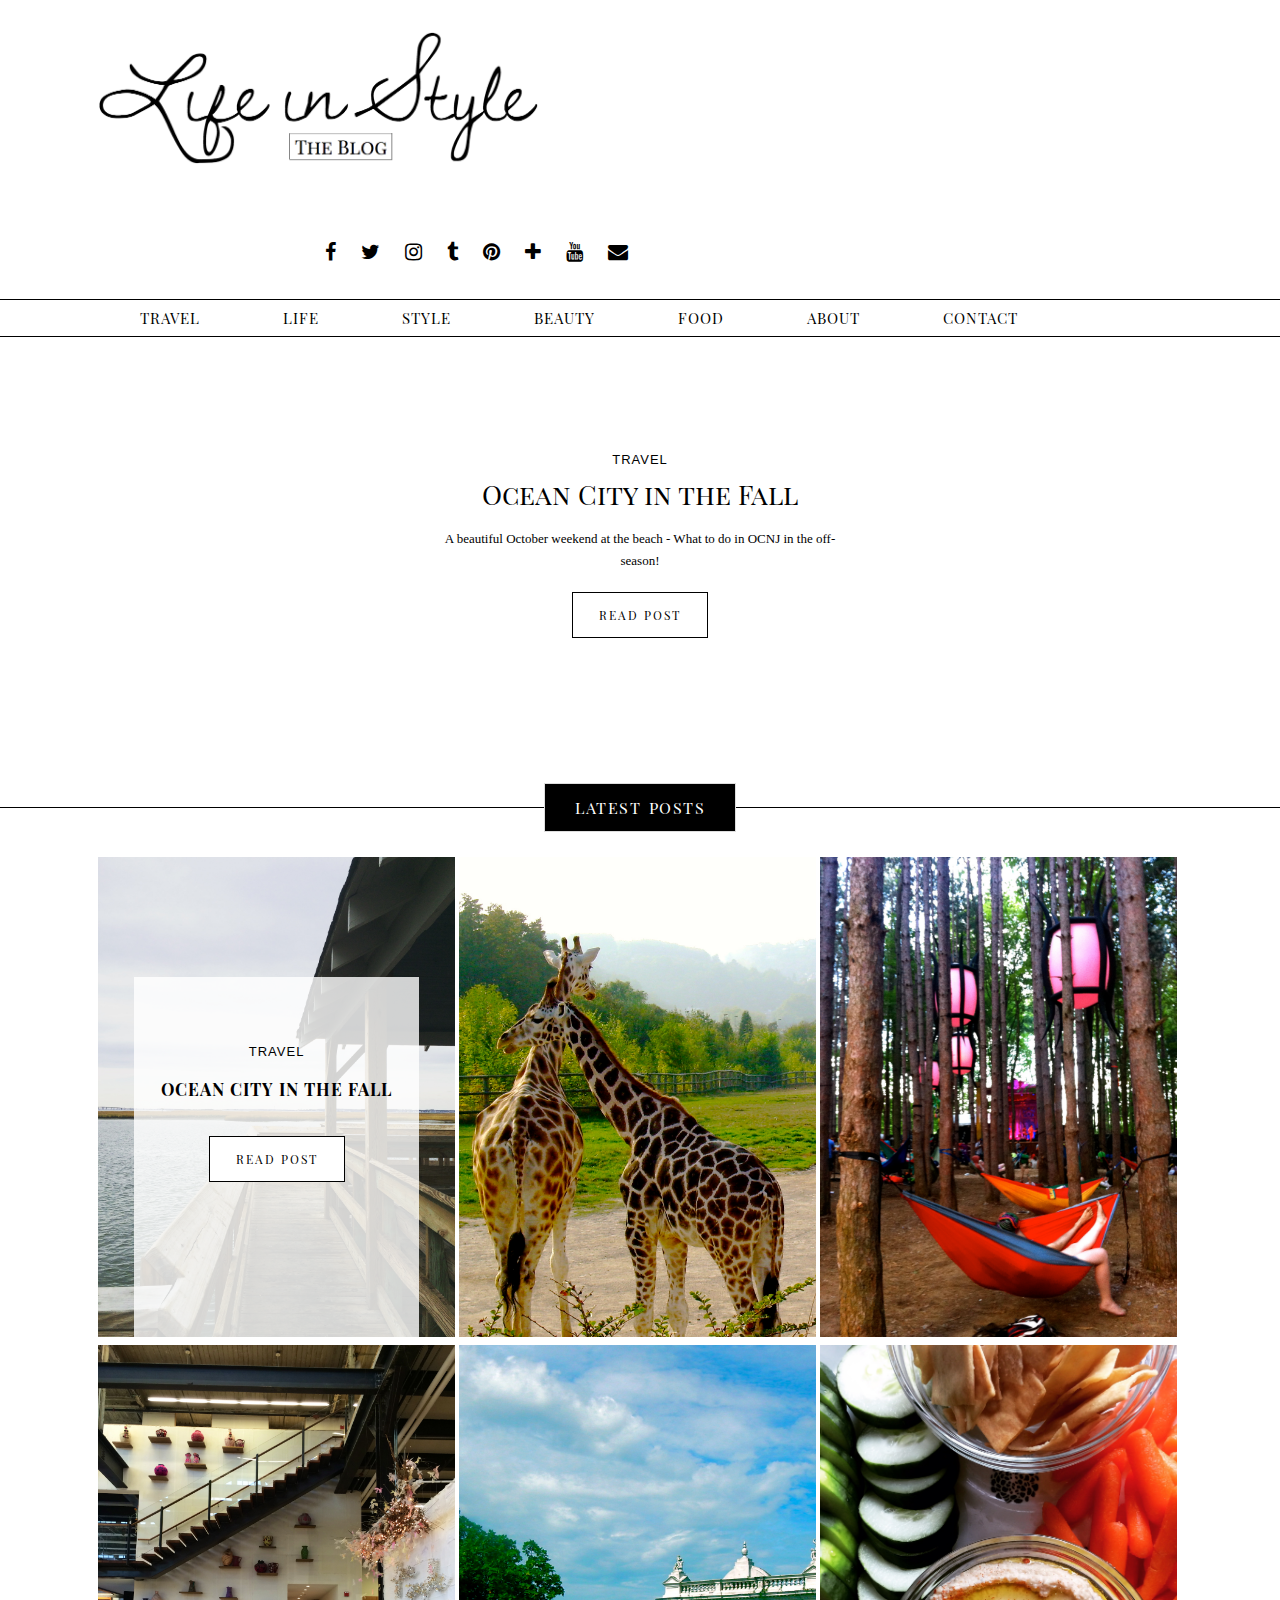
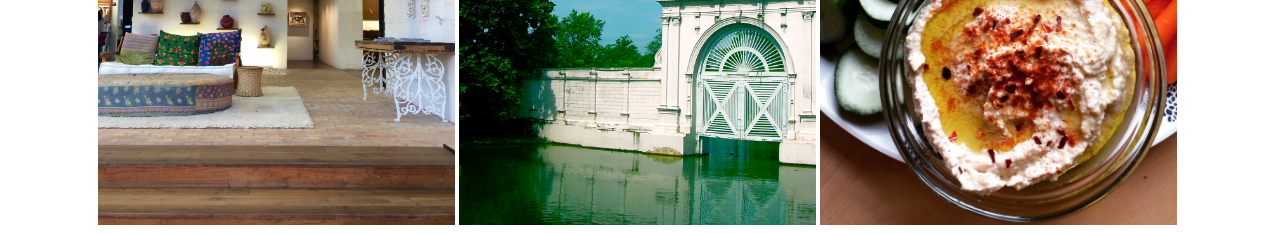
==== index.html @ 9d738d6c "first commit" ====
<!DOCTYPE html>
<html>
<head>
	<meta charset="utf-8">
    <meta http-equiv="X-UA-Compatible" content="IE=edge">
    <meta name="viewport" content="width=device-width, initial-scale=1">
	<!-- Latest compiled and minified CSS -->
	<link rel="stylesheet" href="https://maxcdn.bootstrapcdn.com/bootstrap/3.3.5/css/bootstrap.min.css" integrity="sha512-dTfge/zgoMYpP7QbHy4gWMEGsbsdZeCXz7irItjcC3sPUFtf0kuFbDz/ixG7ArTxmDjLXDmezHubeNikyKGVyQ==" crossorigin="anonymous">
	<!-- Latest compiled and minified JavaScript -->
	<script src="https://maxcdn.bootstrapcdn.com/bootstrap/3.3.5/js/bootstrap.min.js" integrity="sha512-K1qjQ+NcF2TYO/eI3M6v8EiNYZfA95pQumfvcVrTHtwQVDG+aHRqLi/ETn2uB+1JqwYqVG3LIvdm9lj6imS/pQ==" crossorigin="anonymous"></script>
	<link rel="stylesheet" href="https://maxcdn.bootstrapcdn.com/font-awesome/4.4.0/css/font-awesome.min.css">
	<link href='https://fonts.googleapis.com/css?family=Playfair+Display+SC' rel='stylesheet' type='text/css'>
	<link rel="stylesheet" type="text/css" href="assets/styles/style.css">
	<script src="https://code.jquery.com/jquery-2.1.4.js"></script>
	<script src="assets/javascript/index.js"></script>
	<title>Life in Style Blog</title>
</head>
<body>
	<div class="header">
		<div class="clearfix container desk-header">
			<div class="row">
				<div class="col-sm-6 sitelogo">
					<div class="sitetitle">
						<a href="index.html">
							<img class="" src="assets/images/logoo.jpg">
						</a>
					</div>
				</div>
				<div class="col-sm-6 socialheader mobile-none">
					<a target="_blank" href="https://www.facebook.com/">
						<i class="fa fa-facebook"></i>
					</a>
					<a target="_blank" href="https://www.twitter.com/">
						<i class="fa fa-twitter"></i>
					</a>
					<a target="_blank" href="https://www.instagram.com/">
						<i class="fa fa-instagram"></i>
					</a>
					<a target="_blank" href="https://www.tumblr.com/">
						<i class="fa fa-tumblr"></i>
					</a>
					<a target="_blank" href="https://www.pinterest.com/">
						<i class="fa fa-pinterest"></i>
					</a>
					<a target="_blank" href="https://www.bloglovin.com/">
						<i class="fa fa-plus"></i>
					</a>
					<a target="_blank" href="https://youtube.com/">
						<i class="fa fa-youtube"></i>
					</a>
					<a href="contact.html">
						<i class="fa fa-envelope"></i>
					</a>
				</div>
			</div>
		</div>
	</div>
	<div class="sitetop font">
		<div class="clearfix container" >
			<nav class="sitemenu">
				<div class="menuwrap1">
					<ul class="bar">						
						<li><a href="travel.html">Travel</a></li>			
						<li><a href="life.html">Life</a></li>
						<li><a href="fashion.html">Style</a></li>
						<li><a href="beauty.html">Beauty</a></li>
						<li><a href="food.html">Food</a></li>
						<li><a href="about.html">About</a></li>
						<li><a href="contact.html">Contact</a></li>
					</ul>
				</div>
			</nav>
		</div>		
	</div>
	<div id="slideshow">
		<div class="slidewrapper1 shrink">
			<div class="slide-inside">
				<div class="slidebox">
					<div class="slide-container">
						<span class="cat">Travel</span>
						<div class="slide-link">
							<a href="#">Ocean City in the Fall</a>
						<p class="slide-text">
							A beautiful October weekend at the beach - What to do in OCNJ in the off-season!
						</p>
						<span class="read-post">
							<a href="#">Read Post</a>
						</span>
						</div>
					</div>
				</div>
			</div>
		</div>
		<div class="slidewrapper2 shrink">
			<div class="slide-inside">
				<div class="slidebox">
					<div class="slide-container">
						<span class="cat">Travel</span>
						<div class="slide-link">
							<a href="#">Favorite Trips: Prague</a>
						<p class="slide-text">
							How I spent my time in Prague - My top picks for sight seeing & nightlife!
						</p>
						<span class="read-post">
							<a href="#">Read Post</a>
						</span>
						</div>
					</div>
				</div>
			</div>
		</div>
		<div class="slidewrapper3 shrink">
			<div class="slide-inside">
				<div class="slidebox">
					<div class="slide-container">
						<span class="cat">Life</span>
						<div class="slide-link">
							<a href="#">Spring Blooms</a>
						<p class="slide-text">
							Where to find the best & most affordable spring bouquets!
						</p>
						<span class="read-post">
							<a href="#">Read Post</a>
						</span>
						</div>
					</div>
				</div>
			</div>
		</div>
		<div class="slidewrapper4 shrink">
			<div class="slide-inside">
				<div class="slidebox">
					<div class="slide-container">
						<span class="cat">Travel</span>
						<div class="slide-link">
							<a href="#">Favorite Trips: Thailand</a>
						<p class="slide-text">
							How I spent my time in Thailand - From Bangkok to Chang Mai to the southern Islands!
						</p>
						<span class="read-post">
							<a href="#">Read Post</a>
						</span>
						</div>
					</div>
				</div>
			</div>
		</div>
		<div class="slidewrapper5 shrink">
			<div class="slide-inside">
				<div class="slidebox">
					<div class="slide-container">
						<span class="cat">Travel</span>
						<div class="slide-link">
							<a href="#">Plan a Weekend Getaway</a>
						<p class="slide-text">
							Where to stay, What to do, Where to eat, and More!
						</p>
						<span class="read-post">
							<a href="#">Read Post</a>
						</span>
						</div>
					</div>
				</div>
			</div>
		</div>
	</div>
	<div class="divider-line"></div>
	<div class="divider-wrap">		
		<div class="divider">
			Latest Posts
		</div>
	</div>
	<div class="clearfix container main">
		<div class="row center">
			<div class="col-xs-12 content-area">
				<div id="tab-1" class="tab-content">
					<div class="post-box item-1">
						<a href="#" class="post">
							<div class="text-box">
								<div class="cat">
									<span>Travel</span>
									<h3 class="title">
										Ocean City in the Fall
									</h3>
									<div class="read-more">
										Read Post
									</div>
								</div>
							</div>
						</a>		
					</div>
					<div class="post-box item-2">
									
					</div>
					<div class="post-box item-3">
									
					</div>
					<div class="post-box item-4">
									
					</div>
					<div class="post-box item-5">
									
					</div>
					<div class="post-box item-6">
									
					</div>
				</div>
			</div>
		</div>
	</div>
</body>
</html>
---- assets/styles/style.css ----
body {
	background-color: white;
	margin: 0;
	width: 100%;
    line-height: 1.7;
}

a {
	color: black;
	text-decoration: none;
}

a:hover {
	text-decoration: none;
}

.row {
	width: 100%;
}

.header .container {
	padding: 30px 9px 30px 5px;
}

.header {
	text-align: center;
}

.container {
	width: 100%;
	max-width: 1080px;
    position: relative;
    margin-right: auto;
    margin-left: auto;
    padding-left: 15px;
    padding-right: 15px;
    background: white;
}

.clearfix {
	display: block;
}

.sitelogo {
	text-align: left;
}

.sitetitle img {
	margin: 0 auto 0 0;
    display: block;
    max-width: 100%;
    width: 440px;
    height: auto;
}

.socialheader {
	margin-top: 70px;
    text-align: right;
}

.socialheader a {
	font-size: 20px;
	margin: 10px;
	text-decoration: none;
	color: black;

}

.socialheader a:hover {
	color: #9E9E9E;
	transition: color .2s linear;
}

.font {
	font-family: 'Playfair Display SC', serif;
}

.sitetop {
    background: white;
    border-top: 1px solid black;
    border-bottom: 1px solid black;
    position: relative;
    width: 100%;
}

.menuwrap1 {
    color: black;
    font-size: 14px;
    position: relative;
    text-align: left;
    line-height: 1.7;
    display: block;
    width: auto;
    height: auto;
}

ul {
	width: 100%;
	margin-top: 0;
	margin-bottom: 0;
    padding-left: 0;
}

ul li {
	display: inline-block;
	list-style: none;
}

ul li a {
	font-size: 15px; 
	font-family: 'Playfair Display SC', Serif;
    text-transform: uppercase;
    letter-spacing: 1px;
    padding: 0 40px;
    line-height: 36px;
    text-align: left;
    display: block;
}

ul li a:hover{
	color: white;
	background-color: #688898;
	transition: color .4s linear;
	transition: background-color .4s linear;
}

/*slideshow*/

.slidewrapper1 {
    width: 100%;
    height: 420px;
    background-image: url(../images/beach3.jpg);
    background-attachment: scroll;
    background-position: center center;
}

.slidewrapper2 {
    width: 100%;
    height: 420px;
    background-image: url(../images/prague.jpg);
    background-attachment: scroll;
    background-position: center center;
}

.slidewrapper3 {
    width: 100%;
    height: 420px;
    background-image: url(../images/spring.jpg);
    background-attachment: scroll;
    background-position: center center;
}

.slidewrapper4 {
    width: 100%;
    height: 420px;
    background-image: url(../images/thai2.jpg);
    background-attachment: scroll;
    background-position: center center;
}

.slidewrapper5 {
    width: 100%;
    height: 420px;
    background-image: url(../images/beach2.jpg);
    background-attachment: scroll;
    background-position: center center;
}

#slideshow {  
    width: 100%;
    display: block;
    text-align: center;
    margin: 0;
    margin-bottom: 30px;
}

#slideshow > div { 
    position: absolute; 
}

.slide-inside {
    display: table;
    vertical-align: middle;
    height: 100%;
    padding: 0;
    width: 100%;
    background: transparent;
}

.slidebox {
    display: table-cell;
    vertical-align: middle;
}

.slide-container {
    display: block;
    color: black;
    letter-spacing: 0;
    width: 400px;
    margin: 0 auto;
    padding: 15px;
    background: rgba(255,255,255,.8);
}

.cat {
    font-family: "Century Gothic", sans-serif;
    font-size: 13px;
    text-transform: uppercase;
    letter-spacing: 1px;
}

.slide-link a{
    color: black;
    text-decoration: none;
    font-family: 'Playfair Display SC', Serif;
    font-size: 27px;
    margin: 10px 0;
}

.slide-text {
    font-family: 'Georgia', Serif;
    font-size: 13px;
    margin: 10px 0;
}

.read-post a {
    font-family: 'Playfair Display SC',sans-serif;
    font-size: 12px;
    text-transform: uppercase;
    letter-spacing: 2px;
    color: black;
    background: white;
    border: 1px solid black;
    display: inline-block;
    padding: 12px 26px;
}

.read-post a:hover {
    color: white;
    background-color: #688898;
    transition: color .4s linear;
    transition: background-color .4s linear;
}

.divider-line {
    position: relative;
    top: 440px;
    text-align: center;
    height: 1px;
    background-color: black;
    width: 100%;
}

.divider {
    font-family: 'Playfair Display SC',sans-serif;
    text-transform: uppercase;
    color: white;
    background-color: black;
    border: 1px solid #ddd;
    letter-spacing: 1.5px;
    word-spacing: 2px;
    padding: 10px 30px;
    display: inline-block;
    font-size: 16px;
    position: relative;
    top: 415px;
}

.divider-wrap {
    display: block;
    text-align: center;
}

.main {
    position: relative;
    top: 440px;
    padding-right: 0;
}

.center {
    margin-right: 0;
    margin-left: -10px;
}

.col-xs-12 {
    width: 100%;
    position: relative;
    min-height: 1px;
    padding-left: 0;
    padding-right: 0;
    text-align: center;
}

.tab-content {
    display: inherit;
    padding: 0;
    text-align: center;
}

.post-box {
    position: relative;
    width: 33.05%;
    height: 480px;
    background-size: cover;
    background-repeat: no-repeat;
    background-position: center;
    float: none;
    display: inline-block;
    text-align: center;
}

.item-1 {
    background-image: url(../images/pavillion.jpg);
}

.item-2 {
    background-image: url(../images/gircrop.jpg);
}

.item-3 {
    background-image: url(../images/fest12.jpg);
}

.item-4 {
    background-image: url(../images/house2.jpg);
}

.item-5 {
    background-image: url(../images/bridge.jpg);
}

.item-6 {
    background-image: url(../images/hummus.jpg);
}

.post {
    display: block;
    position: relative;
    text-align: center;
    height: 480px;
}

a .post {
    background: transparent;
    text-decoration: none;
    color: black;
}

.post:hover {
    opacity: .9;
    color: black;
    transition: all .2s ease-out;
}

.text-box {
    position: absolute;
    bottom: auto;
    display: block;
    height: 240px;
    left: 10%;
    right: 10%;
    top: 25%;
    padding: 4em .5em;
    background: rgba(255,255,255,0.8);
}

.title {
    font-family: 'Playfair Display SC',sans-serif;
    font-size: 17px;
    text-transform: uppercase;
    letter-spacing: 1px;
    line-height: 1.1;
}

.read-more {
    font-family: 'Playfair Display SC',sans-serif;
    font-size: 12px;
    text-transform: uppercase;
    letter-spacing: 2px;
    color: black;
    background: white;
    border: 1px solid black;
    display: inline-block;
    padding: 12px 26px;
    margin-top: 20px;
}

.read-more:hover {
    color: white;
    background-color: #688898;
    transition: color .4s linear;
    transition: background-color .2s ease-out;
}

/*Media Queries*/

@media (min-width: 768px) {
.col-sm-6 {
    width: 50%;
}}

@media (max-width: 1023px) {
    ul li a {
        padding: 0 22px;
    }
    ul {
         text-align: center;
    }
    .shrink {
        height: 300px;
    }
    .divider-line {
        top: 330px;
    }
    .divider {
        top: 305px;
    }
}

@media (max-width: 768px) {
    .socialheader {
        display: none;
    }
    .sitetitle img {
        margin: 0 auto;
    }
    ul li a {
        font-size: 100%;
        padding: 0 5px;
    }
    .shrink {
        height: 200px;
    }
    .divider-line {
        top: 230px;
    }
    .divider {
        top: 205px;
    }
}

@media only screen and (min-width: 991px) {
.sitetitle img {
    margin-left: 0;
}}
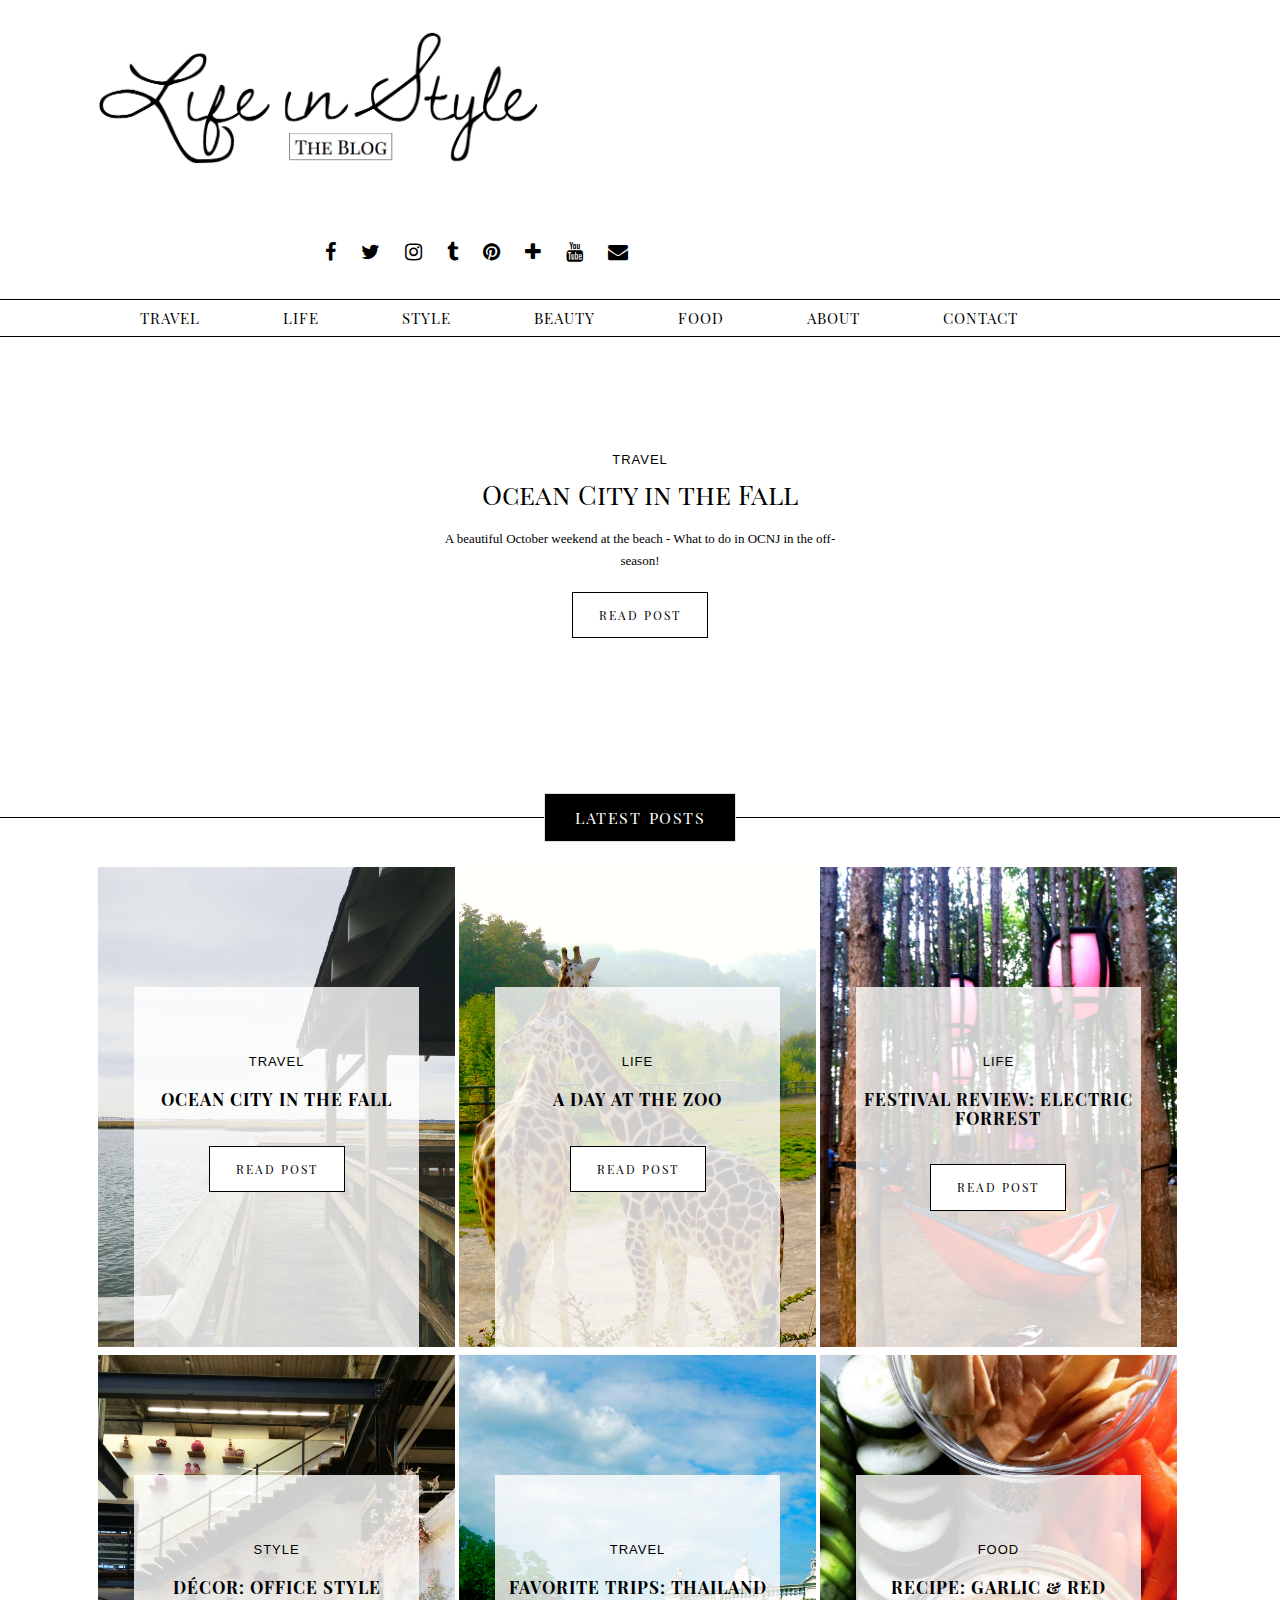
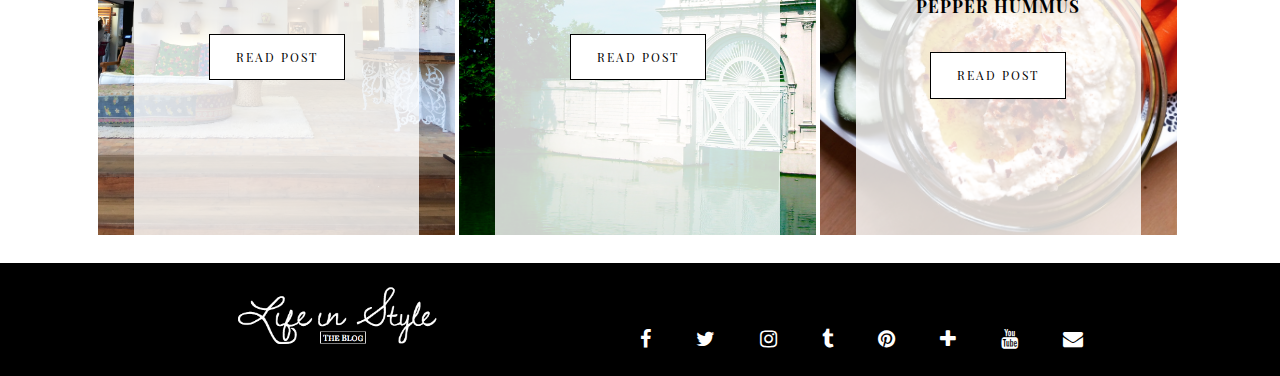
==== commit 45e0e460: "changes to index.html" ====
--- a/index.html
+++ b/index.html
@@ -17,7 +17,7 @@
 </head>
 <body>
 	<div class="header">
-		<div class="clearfix container desk-header">
+		<div class="clearfix container">
 			<div class="row">
 				<div class="col-sm-6 sitelogo">
 					<div class="sitetitle">
@@ -26,7 +26,7 @@
 						</a>
 					</div>
 				</div>
-				<div class="col-sm-6 socialheader mobile-none">
+				<div class="col-sm-6 socialheader">
 					<a target="_blank" href="https://www.facebook.com/">
 						<i class="fa fa-facebook"></i>
 					</a>
@@ -190,23 +190,114 @@
 						</a>		
 					</div>
 					<div class="post-box item-2">
-									
+						<a href="#" class="post">
+							<div class="text-box">
+								<div class="cat">
+									<span>Life</span>
+									<h3 class="title">
+										A Day at the Zoo
+									</h3>
+									<div class="read-more">
+										Read Post
+									</div>
+								</div>
+							</div>
+						</a>	
 					</div>
 					<div class="post-box item-3">
-									
+						<a href="#" class="post">
+							<div class="text-box">
+								<div class="cat">
+									<span>Life</span>
+									<h3 class="title">
+										Festival Review: Electric Forrest
+									</h3>
+									<div class="read-more">
+										Read Post
+									</div>
+								</div>
+							</div>
+						</a>
 					</div>
 					<div class="post-box item-4">
-									
+						<a href="#" class="post">
+							<div class="text-box">
+								<div class="cat">
+									<span>Style</span>
+									<h3 class="title">
+										Décor: Office Style
+									</h3>
+									<div class="read-more">
+										Read Post
+									</div>
+								</div>
+							</div>
+						</a>
 					</div>
 					<div class="post-box item-5">
-									
+						<a href="#" class="post">
+							<div class="text-box">
+								<div class="cat">
+									<span>Travel</span>
+									<h3 class="title">
+										Favorite Trips: Thailand
+									</h3>
+									<div class="read-more">
+										Read Post
+									</div>
+								</div>
+							</div>
+						</a>	
 					</div>
 					<div class="post-box item-6">
-									
-					</div>
-				</div>
-			</div>
-		</div>
+						<a href="#" class="post">
+							<div class="text-box">
+								<div class="cat">
+									<span>Food</span>
+									<h3 class="title">
+										Recipe: Garlic & Red Pepper Hummus
+									</h3>
+									<div class="read-more">
+										Read Post
+									</div>
+								</div>
+							</div>
+						</a>
+					</div>
+				</div>
+			</div>
+		</div>
+	</div>
+	<div class="footer">
+		<a href="index.html" class="foot-left">
+			<img src="assets/images/logosmall.jpg" class="footer-logo">
+		</a>
+		<div class="foot-right">
+		<a target="_blank" href="https://www.facebook.com/">
+			<i class="fa fa-facebook"></i>
+		</a>
+		<a target="_blank" href="https://www.twitter.com/">
+			<i class="fa fa-twitter"></i>
+		</a>
+		<a target="_blank" href="https://www.instagram.com/">
+			<i class="fa fa-instagram"></i>
+		</a>
+		<a target="_blank" href="https://www.tumblr.com/">
+			<i class="fa fa-tumblr"></i>
+		</a>
+		<a target="_blank" href="https://www.pinterest.com/">
+			<i class="fa fa-pinterest"></i>
+		</a>
+		<a target="_blank" href="https://www.bloglovin.com/">
+			<i class="fa fa-plus"></i>
+		</a>
+		<a target="_blank" href="https://youtube.com/">
+			<i class="fa fa-youtube"></i>
+		</a>
+		<a href="contact.html">
+			<i class="fa fa-envelope"></i>
+		</a>
+		</div>	
 	</div>
 </body>
 </html>--- a/assets/styles/style.css
+++ b/assets/styles/style.css
@@ -63,7 +63,6 @@
 	margin: 10px;
 	text-decoration: none;
 	color: black;
-
 }
 
 .socialheader a:hover {
@@ -168,10 +167,10 @@
 
 #slideshow {  
     width: 100%;
+    height: 420px;
     display: block;
     text-align: center;
     margin: 0;
-    margin-bottom: 30px;
 }
 
 #slideshow > div { 
@@ -243,8 +242,7 @@
 }
 
 .divider-line {
-    position: relative;
-    top: 440px;
+    margin-top: 60px;
     text-align: center;
     height: 1px;
     background-color: black;
@@ -263,7 +261,7 @@
     display: inline-block;
     font-size: 16px;
     position: relative;
-    top: 415px;
+    top: -25px;
 }
 
 .divider-wrap {
@@ -272,8 +270,6 @@
 }
 
 .main {
-    position: relative;
-    top: 440px;
     padding-right: 0;
 }
 
@@ -392,6 +388,41 @@
     transition: background-color .2s ease-out;
 }
 
+.footer {
+    margin-top: 20px;
+    background-color: black;
+    width: 100%;
+    padding: 20px;
+    text-align: center;
+}
+
+.footer a {
+    font-size: 20px;
+    margin: 20px;
+    text-decoration: none;
+    color: white;
+}
+
+.footer a:hover {
+    color: #688898;
+    transition: color .2s linear;
+}
+
+.footer-logo {
+    width: 200px;
+}
+
+.foot-left {
+    text-align: left;
+    width: 50%;
+}
+
+.foot-right {
+    text-align: right;
+    width: 50%;
+    display: inline-block;
+}
+
 /*Media Queries*/
 
 @media (min-width: 768px) {
@@ -409,11 +440,14 @@
     .shrink {
         height: 300px;
     }
-    .divider-line {
-        top: 330px;
-    }
-    .divider {
-        top: 305px;
+    #slideshow {
+        height: 300px;
+    }
+    .post-box {
+        width: 45%;
+    }
+    .footer a {
+        margin: 9px;
     }
 }
 
@@ -431,11 +465,35 @@
     .shrink {
         height: 200px;
     }
-    .divider-line {
-        top: 230px;
-    }
-    .divider {
-        top: 205px;
+    #slideshow {
+        height: 200px;
+    }
+    .slide-text {
+        display: none;
+    }
+    .cat {
+        display: block;
+    }
+    .read-post {
+        display: block;
+    }
+    .slide-container {
+        width: 370px;
+        padding-left: 5px;
+        padding-right: 5px;
+    }
+    .post-box {
+        width: 100%;
+    }
+    .footer a {
+        margin: 9px;
+    }
+    .foot-left {
+        display: none;
+    }
+    .foot-right {
+        width: 100%;
+        text-align: center;
     }
 }
 
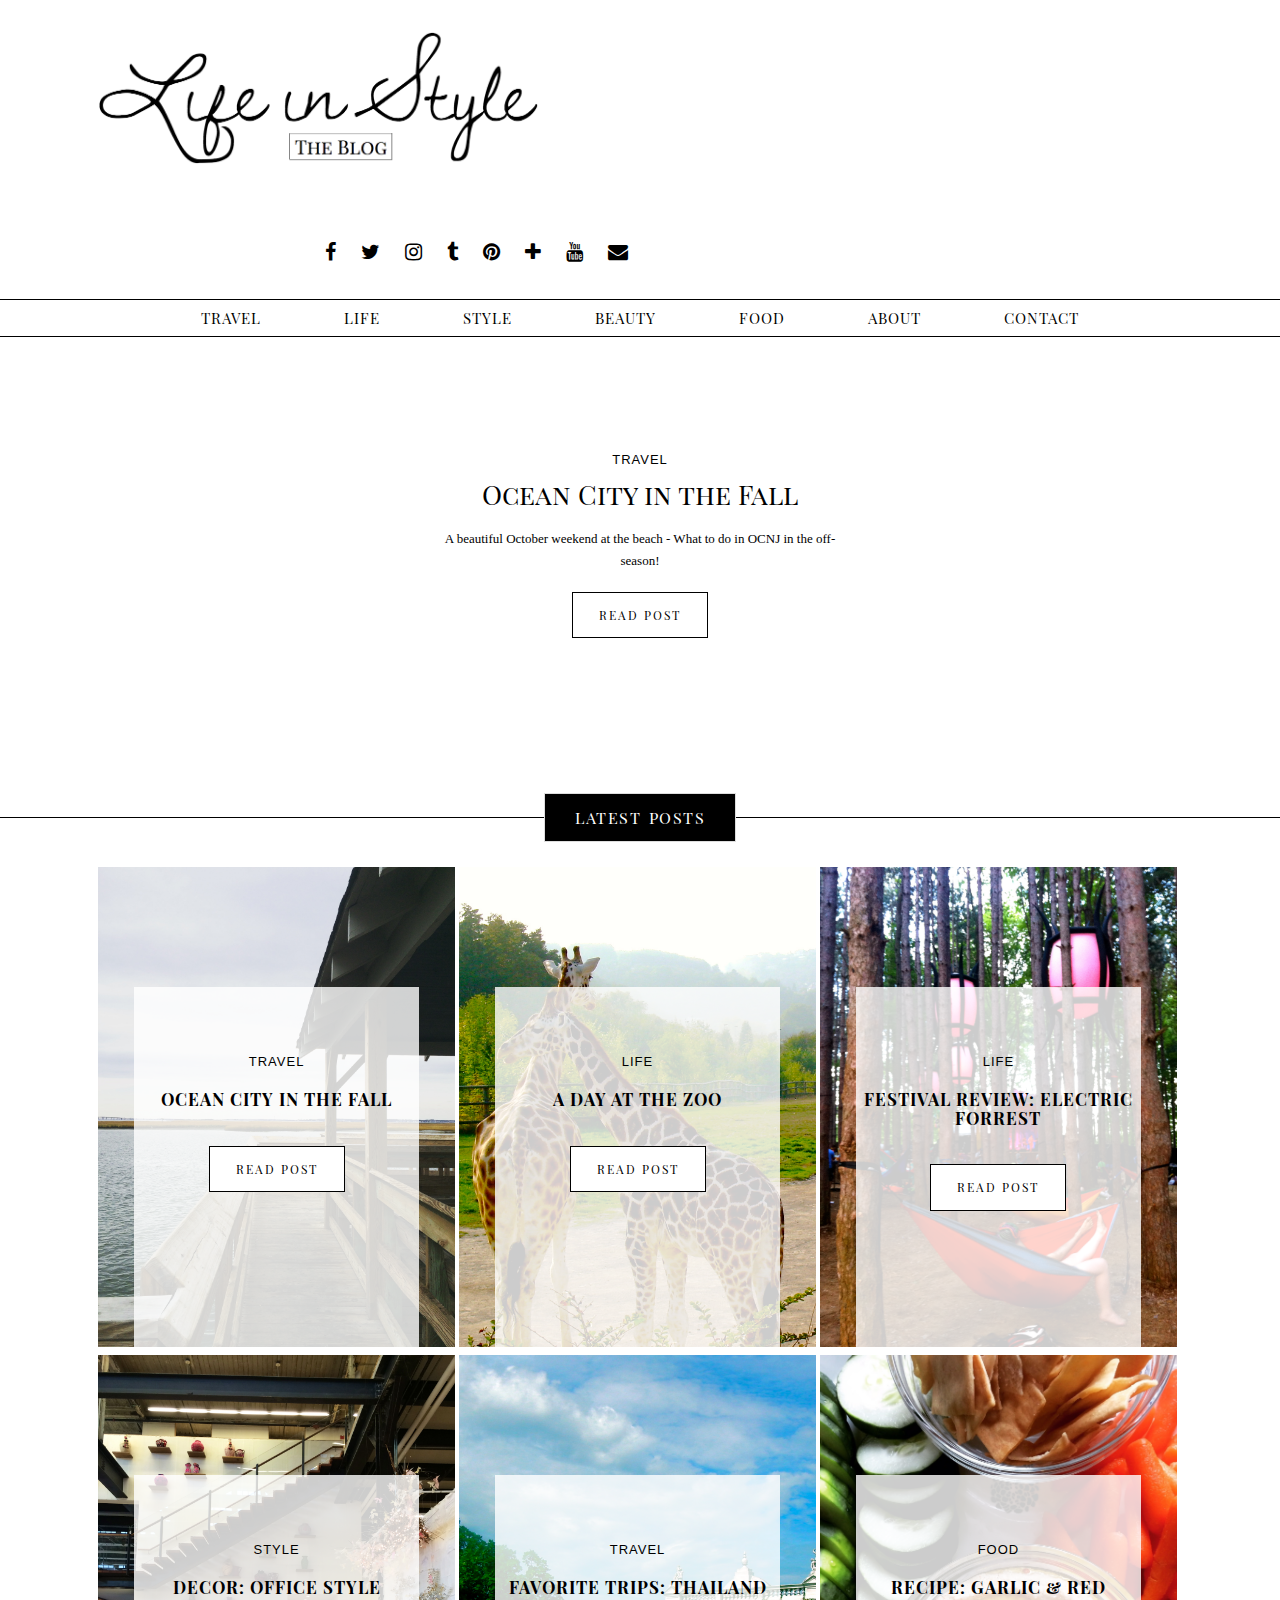
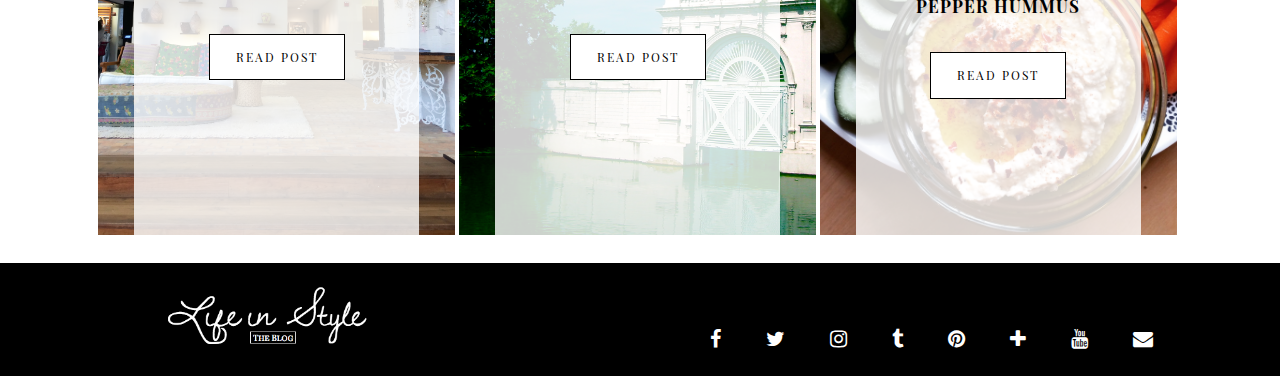
==== commit c3e1d4d5: "changes to footer and nav bar" ====
--- a/index.html
+++ b/index.html
@@ -1,9 +1,6 @@
 <!DOCTYPE html>
 <html>
 <head>
-	<meta charset="utf-8">
-    <meta http-equiv="X-UA-Compatible" content="IE=edge">
-    <meta name="viewport" content="width=device-width, initial-scale=1">
 	<!-- Latest compiled and minified CSS -->
 	<link rel="stylesheet" href="https://maxcdn.bootstrapcdn.com/bootstrap/3.3.5/css/bootstrap.min.css" integrity="sha512-dTfge/zgoMYpP7QbHy4gWMEGsbsdZeCXz7irItjcC3sPUFtf0kuFbDz/ixG7ArTxmDjLXDmezHubeNikyKGVyQ==" crossorigin="anonymous">
 	<!-- Latest compiled and minified JavaScript -->
@@ -65,8 +62,8 @@
 						<li><a href="fashion.html">Style</a></li>
 						<li><a href="beauty.html">Beauty</a></li>
 						<li><a href="food.html">Food</a></li>
-						<li><a href="about.html">About</a></li>
-						<li><a href="contact.html">Contact</a></li>
+						<li><a href="about.html" class="bye">About</a></li>
+						<li><a href="contact.html" class="bye">Contact</a></li>
 					</ul>
 				</div>
 			</nav>
@@ -225,7 +222,7 @@
 								<div class="cat">
 									<span>Style</span>
 									<h3 class="title">
-										Décor: Office Style
+										Decor: Office Style
 									</h3>
 									<div class="read-more">
 										Read Post
@@ -269,35 +266,40 @@
 		</div>
 	</div>
 	<div class="footer">
-		<a href="index.html" class="foot-left">
-			<img src="assets/images/logosmall.jpg" class="footer-logo">
-		</a>
-		<div class="foot-right">
-		<a target="_blank" href="https://www.facebook.com/">
-			<i class="fa fa-facebook"></i>
-		</a>
-		<a target="_blank" href="https://www.twitter.com/">
-			<i class="fa fa-twitter"></i>
-		</a>
-		<a target="_blank" href="https://www.instagram.com/">
-			<i class="fa fa-instagram"></i>
-		</a>
-		<a target="_blank" href="https://www.tumblr.com/">
-			<i class="fa fa-tumblr"></i>
-		</a>
-		<a target="_blank" href="https://www.pinterest.com/">
-			<i class="fa fa-pinterest"></i>
-		</a>
-		<a target="_blank" href="https://www.bloglovin.com/">
-			<i class="fa fa-plus"></i>
-		</a>
-		<a target="_blank" href="https://youtube.com/">
-			<i class="fa fa-youtube"></i>
-		</a>
-		<a href="contact.html">
-			<i class="fa fa-envelope"></i>
-		</a>
-		</div>	
+		<div class="max-width">
+			<a href="index.html" class="foot-left">
+				<img src="assets/images/logosmall.jpg" class="footer-logo">
+			</a>
+			<div class="foot-right">
+				<a target="_blank" href="https://www.facebook.com/">
+					<i class="fa fa-facebook"></i>
+				</a>
+				<a target="_blank" href="https://www.twitter.com/">
+					<i class="fa fa-twitter"></i>
+				</a>
+				<a target="_blank" href="https://www.instagram.com/">
+					<i class="fa fa-instagram"></i>
+				</a>
+				<a target="_blank" href="https://www.tumblr.com/">
+					<i class="fa fa-tumblr"></i>
+				</a>
+				<a target="_blank" href="https://www.pinterest.com/">
+					<i class="fa fa-pinterest"></i>
+				</a>
+				<a target="_blank" href="https://www.bloglovin.com/">
+					<i class="fa fa-plus"></i>
+				</a>
+				<a target="_blank" href="https://youtube.com/">
+					<i class="fa fa-youtube"></i>
+				</a>
+				<a href="contact.html">
+					<i class="fa fa-envelope"></i>
+				</a>
+				<a href="about.html" class="info">
+					<i class="fa fa-info"></i>
+				</a>
+			</div>	
+		</div>
 	</div>
 </body>
 </html>--- a/assets/styles/style.css
+++ b/assets/styles/style.css
@@ -66,7 +66,7 @@
 }
 
 .socialheader a:hover {
-	color: #9E9E9E;
+	color: #688898;
 	transition: color .2s linear;
 }
 
@@ -86,7 +86,7 @@
     color: black;
     font-size: 14px;
     position: relative;
-    text-align: left;
+    text-align: center;
     line-height: 1.7;
     display: block;
     width: auto;
@@ -121,6 +121,11 @@
 	background-color: #688898;
 	transition: color .4s linear;
 	transition: background-color .4s linear;
+}
+
+.active {
+    background-color: #688898;
+    color: white;
 }
 
 /*slideshow*/
@@ -388,6 +393,8 @@
     transition: background-color .2s ease-out;
 }
 
+/*footer*/
+
 .footer {
     margin-top: 20px;
     background-color: black;
@@ -410,6 +417,7 @@
 
 .footer-logo {
     width: 200px;
+    margin-right: 15%
 }
 
 .foot-left {
@@ -423,6 +431,18 @@
     display: inline-block;
 }
 
+.info {
+    display: none;
+}
+
+.max-width {
+    max-width: 1200px;
+    margin: 0 auto;
+}
+
+/*Travel page*/
+
+
 /*Media Queries*/
 
 @media (min-width: 768px) {
@@ -495,6 +515,15 @@
         width: 100%;
         text-align: center;
     }
+    .info {
+        display: inline-block;
+    }
+}
+
+@media (max-width: 493px) {
+    .bye {
+        display: none;
+    }
 }
 
 @media only screen and (min-width: 991px) {
